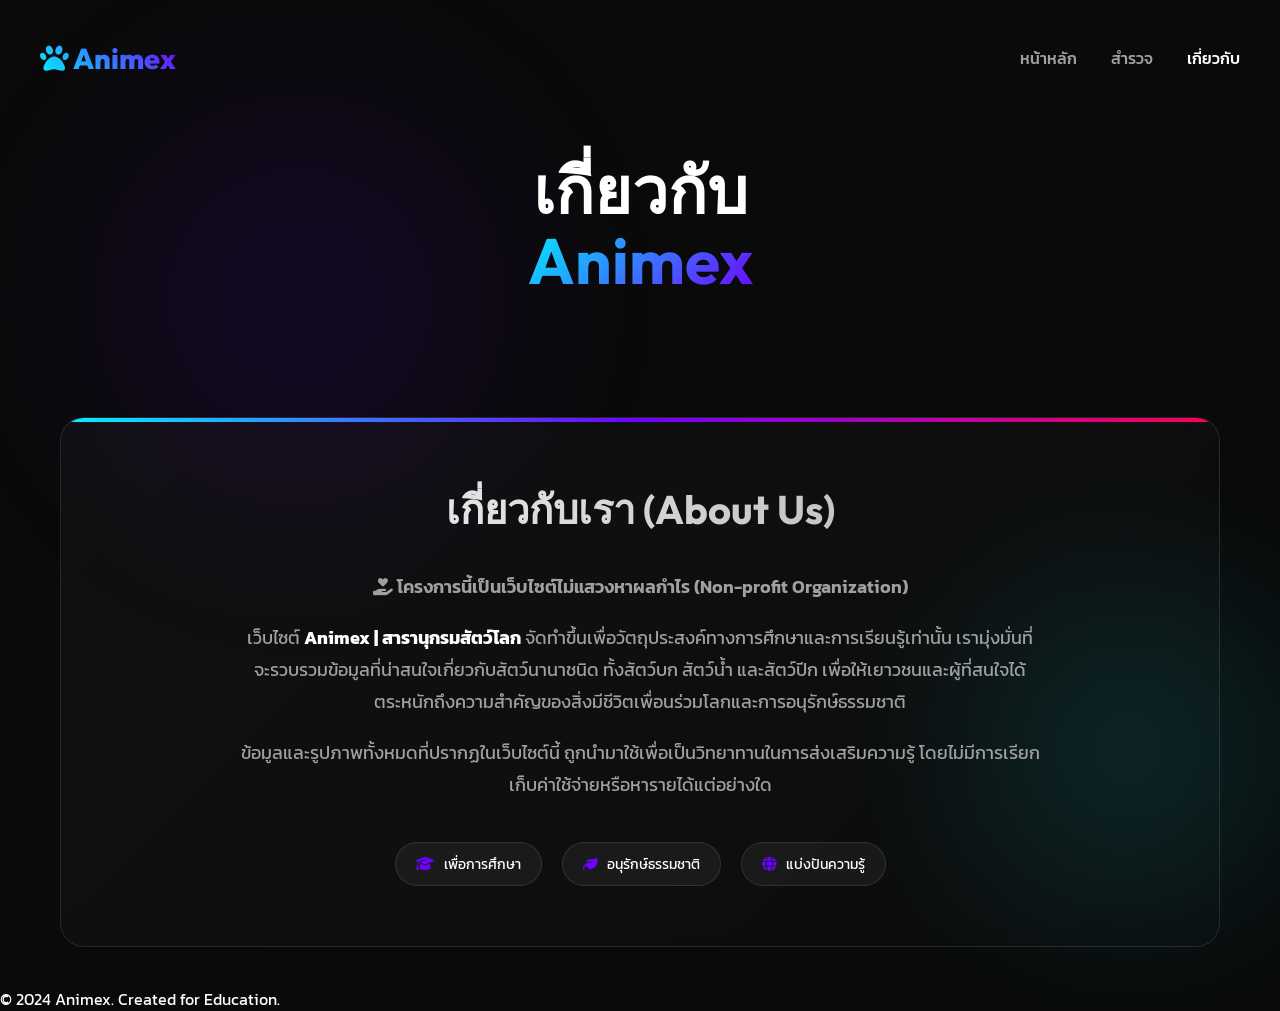
==== about.html @ 63bcd6d8 "Initial commit" ====
<!DOCTYPE html>
<html lang="th">

<head>
    <meta charset="UTF-8">
    <meta name="viewport" content="width=device-width, initial-scale=1.0">
    <title>About Us - World of Animals | สารานุกรมสัตว์โลก</title>
    <meta name="description" content="About Animex - A non-profit educational platform about animals.">

    <!-- Google Fonts -->
    <link rel="preconnect" href="https://fonts.googleapis.com">
    <link rel="preconnect" href="https://fonts.gstatic.com" crossorigin>
    <link
        href="https://fonts.googleapis.com/css2?family=Kanit:wght@300;400;600;700&family=Outfit:wght@300;400;600;800&display=swap"
        rel="stylesheet">

    <!-- Icons -->
    <link rel="stylesheet" href="https://cdnjs.cloudflare.com/ajax/libs/font-awesome/6.4.0/css/all.min.css">

    <link rel="stylesheet" href="styles.css">
</head>

<body>
    <div class="background-glob"></div>
    <div class="background-glob-2"></div>

    <header class="main-header">
        <nav class="navbar">
            <div class="logo">
                <i class="fa-solid fa-paw"></i> Animex
            </div>
            <div class="nav-links">
                <a href="index.html">หน้าหลัก</a>
                <a href="index.html#explore">สำรวจ</a>
                <a href="#" class="active">เกี่ยวกับ</a>
            </div>
        </nav>

        <div class="hero" style="min-height: auto; padding-bottom: 20px;">
            <h1>เกี่ยวกับ<br><span class="gradient-text">Animex</span></h1>
        </div>
    </header>

    <main class="container">
        <section class="about-section" style="margin-top: 20px;">
            <div class="about-content">
                <h2>เกี่ยวกับเรา (About Us)</h2>
                <p class="highlight-text"><i class="fa-solid fa-hand-holding-heart"></i>
                    โครงการนี้เป็นเว็บไซต์ไม่แสวงหาผลกำไร (Non-profit Organization)</p>
                <p>
                    เว็บไซต์ <strong>Animex | สารานุกรมสัตว์โลก</strong>
                    จัดทำขึ้นเพื่อวัตถุประสงค์ทางการศึกษาและการเรียนรู้เท่านั้น
                    เรามุ่งมั่นที่จะรวบรวมข้อมูลที่น่าสนใจเกี่ยวกับสัตว์นานาชนิด ทั้งสัตว์บก สัตว์น้ำ และสัตว์ปีก
                    เพื่อให้เยาวชนและผู้ที่สนใจได้ตระหนักถึงความสำคัญของสิ่งมีชีวิตเพื่อนร่วมโลกและการอนุรักษ์ธรรมชาติ
                </p>
                <p>
                    ข้อมูลและรูปภาพทั้งหมดที่ปรากฏในเว็บไซต์นี้ ถูกนำมาใช้เพื่อเป็นวิทยาทานในการส่งเสริมความรู้
                    โดยไม่มีการเรียกเก็บค่าใช้จ่ายหรือหารายได้แต่อย่างใด
                </p>
                <div class="mission-tags">
                    <span><i class="fa-solid fa-graduation-cap"></i> เพื่อการศึกษา</span>
                    <span><i class="fa-solid fa-leaf"></i> อนุรักษ์ธรรมชาติ</span>
                    <span><i class="fa-solid fa-globe"></i> แบ่งปันความรู้</span>
                </div>
            </div>
        </section>
    </main>

    <footer class="main-footer">
        <p>&copy; 2024 Animex. Created for Education.</p>
    </footer>
</body>

</html>
---- styles.css ----
:root {
    --primary: #00f2ff;
    --secondary: #7000ff;
    --accent: #ff0055;
    --bg-dark: #0a0a0a;
    --bg-card: rgba(255, 255, 255, 0.05);
    --text-main: #ffffff;
    --text-muted: #a0a0a0;
    --font-heading: 'Outfit', sans-serif;
    --font-body: 'Kanit', sans-serif;
    --glass-border: 1px solid rgba(255, 255, 255, 0.1);
    --radius: 16px;
    --transition: all 0.3s cubic-bezier(0.4, 0, 0.2, 1);
}

* {
    margin: 0;
    padding: 0;
    box-sizing: border-box;
}

body {
    background-color: var(--bg-dark);
    color: var(--text-main);
    font-family: var(--font-body);
    overflow-x: hidden;
    min-height: 100vh;
}

/* Background Effects */
.background-glob,
.background-glob-2 {
    position: fixed;
    width: 600px;
    height: 600px;
    background: radial-gradient(circle, var(--secondary) 0%, transparent 70%);
    opacity: 0.15;
    filter: blur(80px);
    z-index: -1;
    border-radius: 50%;
    animation: drift 20s infinite alternate;
}

.background-glob-2 {
    background: radial-gradient(circle, var(--primary) 0%, transparent 70%);
    bottom: -100px;
    right: -100px;
    width: 500px;
    height: 500px;
    animation-delay: -10s;
}

@keyframes drift {
    0% {
        transform: translate(0, 0);
    }

    100% {
        transform: translate(50px, 50px);
    }
}

/* Layout */
.container {
    max-width: 1200px;
    margin: 0 auto;
    padding: 40px 20px;
}

/* Header */
.main-header {
    padding: 20px 40px;
    text-align: center;
}

.navbar {
    display: flex;
    justify-content: space-between;
    align-items: center;
    padding: 20px 0;
    margin-bottom: 60px;
}

.logo {
    font-family: var(--font-heading);
    font-size: 1.8rem;
    font-weight: 800;
    background: linear-gradient(45deg, var(--primary), var(--secondary));
    -webkit-background-clip: text;
    -webkit-text-fill-color: transparent;
}

.nav-links a {
    color: var(--text-muted);
    text-decoration: none;
    margin-left: 30px;
    font-weight: 500;
    transition: var(--transition);
}

.nav-links a:hover,
.nav-links a.active {
    color: var(--text-main);
}

.hero h1 {
    font-family: var(--font-heading);
    font-size: 4rem;
    line-height: 1.1;
    margin-bottom: 20px;
}

.gradient-text {
    background: linear-gradient(135deg, var(--primary), var(--secondary));
    -webkit-background-clip: text;
    -webkit-text-fill-color: transparent;
}

.hero p {
    font-size: 1.2rem;
    color: var(--text-muted);
    max-width: 600px;
    margin: 0 auto 40px;
}

.btn-primary {
    display: inline-block;
    padding: 12px 32px;
    background: linear-gradient(90deg, var(--secondary), var(--accent));
    color: white;
    text-decoration: none;
    border-radius: 30px;
    font-weight: 600;
    transition: var(--transition);
    box-shadow: 0 10px 20px rgba(112, 0, 255, 0.3);
}

.btn-primary:hover {
    transform: translateY(-3px);
    box-shadow: 0 15px 30px rgba(112, 0, 255, 0.5);
}

/* Filters */
.filters {
    margin-bottom: 50px;
    text-align: center;
}

.filters h2 {
    font-family: var(--font-heading);
    margin-bottom: 30px;
    font-weight: 600;
}

.filter-buttons {
    display: flex;
    justify-content: center;
    gap: 15px;
    flex-wrap: wrap;
}

.filter-btn {
    background: var(--bg-card);
    border: var(--glass-border);
    color: var(--text-muted);
    padding: 10px 24px;
    border-radius: 30px;
    cursor: pointer;
    font-family: var(--font-body);
    font-size: 1rem;
    transition: var(--transition);
    backdrop-filter: blur(10px);
}

.filter-btn:hover {
    background: rgba(255, 255, 255, 0.1);
    color: var(--text-main);
}

.filter-btn.active {
    background: var(--text-main);
    color: var(--bg-dark);
    border-color: var(--text-main);
    font-weight: 600;
}

/* Grid */
.animals-grid {
    display: grid;
    grid-template-columns: repeat(auto-fill, minmax(300px, 1fr));
    gap: 30px;
}

.animal-card {
    background: var(--bg-card);
    border: var(--glass-border);
    border-radius: var(--radius);
    overflow: hidden;
    cursor: pointer;
    transition: var(--transition);
    position: relative;
    backdrop-filter: blur(10px);
}

.animal-card:hover {
    transform: translateY(-10px);
    border-color: rgba(255, 255, 255, 0.3);
    box-shadow: 0 20px 40px rgba(0, 0, 0, 0.4);
}

.card-image {
    height: 220px;
    width: 100%;
    object-fit: cover;
    transition: var(--transition);
}

.animal-card:hover .card-image {
    transform: scale(1.05);
}

.card-info {
    padding: 24px;
}

.card-badge {
    display: inline-block;
    padding: 4px 12px;
    border-radius: 20px;
    font-size: 0.8rem;
    text-transform: uppercase;
    letter-spacing: 1px;
    margin-bottom: 12px;
    font-weight: 600;
}

.badge-land {
    background: rgba(255, 179, 0, 0.2);
    color: #ffb300;
}

.badge-water {
    background: rgba(0, 242, 255, 0.2);
    color: #00f2ff;
}

.badge-poultry {
    background: rgba(255, 0, 85, 0.2);
    color: #ff0055;
}

.card-info h3 {
    font-family: var(--font-heading);
    font-size: 1.5rem;
    margin-bottom: 10px;
}

.card-info p {
    color: var(--text-muted);
    font-size: 0.95rem;
    line-height: 1.5;
}

/* Modal */
.modal {
    display: none;
    position: fixed;
    top: 0;
    left: 0;
    width: 100%;
    height: 100%;
    background: rgba(0, 0, 0, 0.8);
    z-index: 1000;
    justify-content: center;
    align-items: center;
    backdrop-filter: blur(5px);
    opacity: 0;
    transition: opacity 0.3s;
}

.modal.show {
    display: flex;
    opacity: 1;
}

.modal-content {
    background: #1a1a1a;
    width: 90%;
    max-width: 800px;
    border-radius: 24px;
    border: var(--glass-border);
    position: relative;
    overflow: hidden;
    transform: scale(0.9);
    transition: transform 0.3s cubic-bezier(0.18, 0.89, 0.32, 1.28);
    box-shadow: 0 50px 100px rgba(0, 0, 0, 0.5);
}

.modal.show .modal-content {
    transform: scale(1);
}

.close-modal {
    position: absolute;
    top: 20px;
    right: 20px;
    color: white;
    font-size: 2rem;
    cursor: pointer;
    z-index: 10;
    background: rgba(0, 0, 0, 0.5);
    width: 40px;
    height: 40px;
    border-radius: 50%;
    display: flex;
    justify-content: center;
    align-items: center;
    transition: var(--transition);
}

.close-modal:hover {
    background: var(--accent);
}

.modal-body {
    display: flex;
    flex-wrap: wrap;
}

.modal-img {
    flex: 1;
    min-width: 300px;
    height: 400px;
    object-fit: cover;
}

.modal-details {
    flex: 1;
    min-width: 300px;
    padding: 40px;
    display: flex;
    flex-direction: column;
    justify-content: center;
}

.modal-details h2 {
    font-family: var(--font-heading);
    font-size: 2.5rem;
    margin-bottom: 15px;
    background: linear-gradient(90deg, #fff, #aaa);
    -webkit-background-clip: text;
    -webkit-text-fill-color: transparent;
}

.detail-row {
    margin-bottom: 20px;
    border-bottom: 1px solid rgba(255, 255, 255, 0.1);
    padding-bottom: 10px;
}

.detail-row span.label {
    display: block;
    font-size: 0.8rem;
    text-transform: uppercase;
    color: var(--text-muted);
    margin-bottom: 5px;
    letter-spacing: 1px;
}

.detail-row span.value {
    font-size: 1.1rem;
    color: var(--text-main);
}

@media (max-width: 768px) {
    .hero h1 {
        font-size: 2.5rem;
    }

    .modal-body {
        flex-direction: column;
    }

    .modal-img {
        height: 250px;
    }

    .modal-details {
        padding: 30px;
    }
}

/* About Section */
.about-section {
    margin-top: 80px;
    padding: 60px;
    background: linear-gradient(135deg, rgba(255, 255, 255, 0.03), rgba(255, 255, 255, 0.01));
    border-radius: 24px;
    border: var(--glass-border);
    backdrop-filter: blur(10px);
    text-align: center;
    position: relative;
    overflow: hidden;
}

.about-section::before {
    content: '';
    position: absolute;
    top: 0;
    left: 0;
    width: 100%;
    height: 4px;
    background: linear-gradient(90deg, var(--primary), var(--secondary), var(--accent));
}

.about-content h2 {
    font-family: var(--font-heading);
    font-size: 2.5rem;
    margin-bottom: 30px;
    background: linear-gradient(90deg, #fff, #aaa);
    -webkit-background-clip: text;
    -webkit-text-fill-color: transparent;
}

.highlight-text {
    font-size: 1.5rem;
    color: var(--primary);
    font-weight: 600;
    margin-bottom: 25px;
}

.about-content p {
    color: var(--text-muted);
    line-height: 1.8;
    font-size: 1.1rem;
    max-width: 800px;
    margin: 0 auto 20px;
}

.about-content p strong {
    color: var(--text-main);
}

.mission-tags {
    display: flex;
    justify-content: center;
    gap: 20px;
    margin-top: 40px;
    flex-wrap: wrap;
}

.mission-tags span {
    background: rgba(255, 255, 255, 0.05);
    padding: 10px 20px;
    border-radius: 30px;
    color: var(--text-main);
    font-size: 0.9rem;
    border: 1px solid rgba(255, 255, 255, 0.1);
    display: flex;
    align-items: center;
    gap: 10px;
}

.mission-tags span i {
    color: var(--secondary);
}
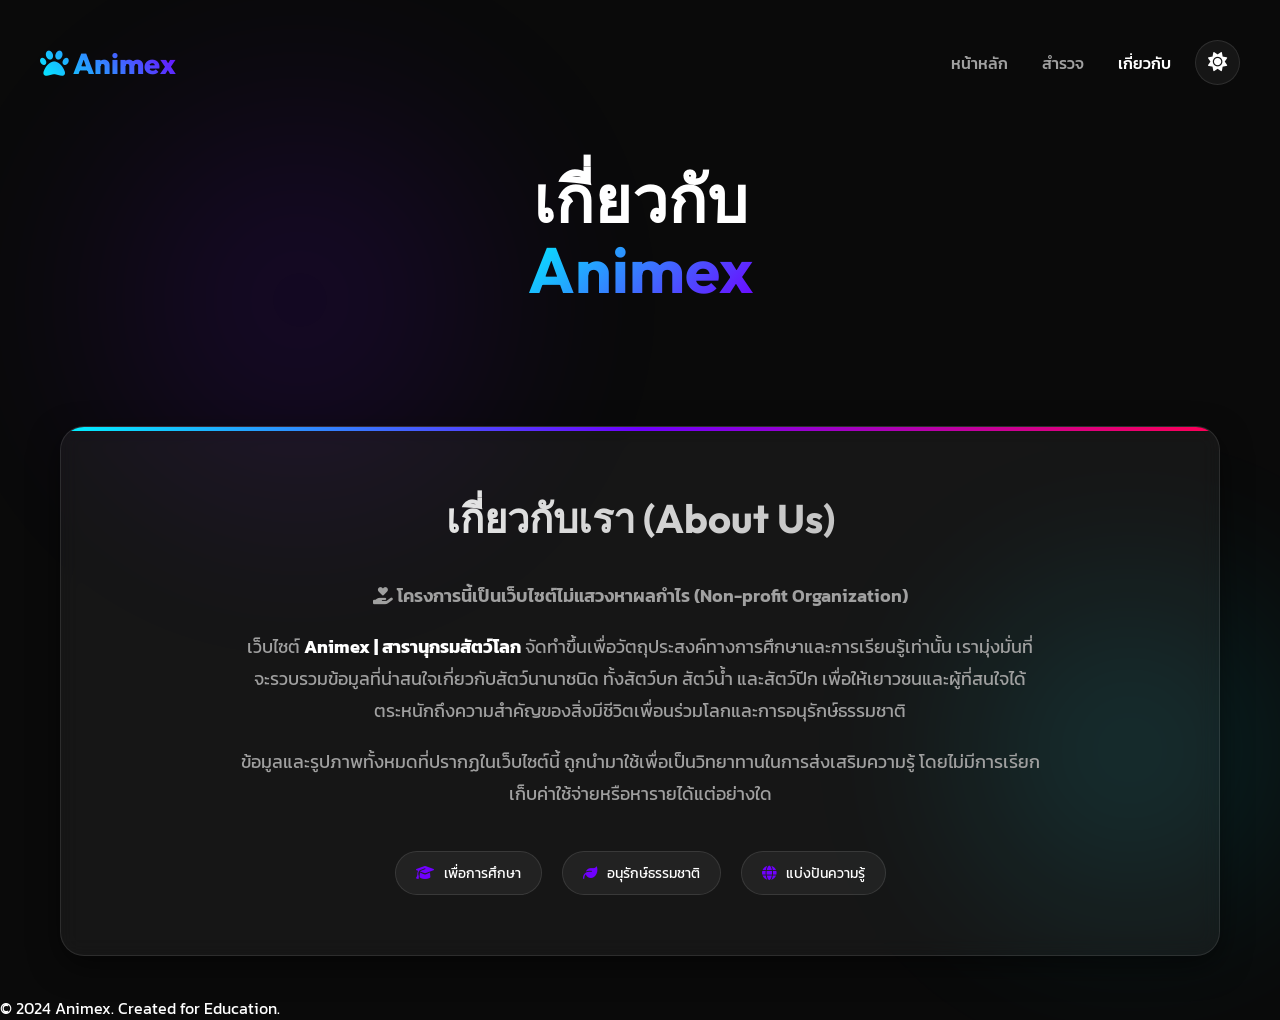
==== commit 42c35a2f: "Finalize advanced features: Search, Theme Toggle, Fun Facts, and About page fixes" ====
--- a/about.html
+++ b/about.html
@@ -32,7 +32,10 @@
             <div class="nav-links">
                 <a href="index.html">หน้าหลัก</a>
                 <a href="index.html#explore">สำรวจ</a>
-                <a href="#" class="active">เกี่ยวกับ</a>
+                <a href="about.html" class="active">เกี่ยวกับ</a>
+                <button id="themeToggle" class="theme-toggle">
+                    <i class="fa-solid fa-moon"></i>
+                </button>
             </div>
         </nav>
 
@@ -69,6 +72,7 @@
     <footer class="main-footer">
         <p>&copy; 2024 Animex. Created for Education.</p>
     </footer>
+    <script src="about-script.js"></script>
 </body>
 
 </html>
--- a/styles.css
+++ b/styles.css
@@ -1,9 +1,11 @@
 :root {
+    /* Dark Theme (Default) */
     --primary: #00f2ff;
     --secondary: #7000ff;
     --accent: #ff0055;
     --bg-dark: #0a0a0a;
     --bg-card: rgba(255, 255, 255, 0.05);
+    --bg-modal: #1a1a1a;
     --text-main: #ffffff;
     --text-muted: #a0a0a0;
     --font-heading: 'Outfit', sans-serif;
@@ -11,6 +13,18 @@
     --glass-border: 1px solid rgba(255, 255, 255, 0.1);
     --radius: 16px;
     --transition: all 0.3s cubic-bezier(0.4, 0, 0.2, 1);
+    --shadow: 0 10px 30px rgba(0, 0, 0, 0.5);
+    --gradient-title: linear-gradient(90deg, #ffffff, #aaaaaa);
+}
+
+[data-theme="light"] {
+    --bg-dark: #f0f2f5;
+    --bg-card: #ffffff;
+    --bg-modal: #ffffff;
+    --text-main: #1a1a1a;
+    --text-muted: #5f6368;
+    --glass-border: 1px solid rgba(0, 0, 0, 0.1);
+    --gradient-title: linear-gradient(90deg, #1a1a1a, #555);
 }
 
 * {
@@ -86,6 +100,7 @@
     font-size: 1.8rem;
     font-weight: 800;
     background: linear-gradient(45deg, var(--primary), var(--secondary));
+    background-clip: text;
     -webkit-background-clip: text;
     -webkit-text-fill-color: transparent;
 }
@@ -103,6 +118,48 @@
     color: var(--text-main);
 }
 
+.theme-toggle {
+    background: var(--bg-card);
+    border: var(--glass-border);
+    color: var(--text-main);
+    width: 45px;
+    height: 45px;
+    border-radius: 50%;
+    cursor: pointer;
+    margin-left: 20px;
+    transition: var(--transition);
+    display: inline-flex;
+    align-items: center;
+    justify-content: center;
+    font-size: 1.2rem;
+}
+
+.theme-toggle:hover {
+    transform: rotate(30deg) scale(1.1);
+    background: rgba(255, 255, 255, 0.1);
+}
+
+/* Fun Fact Card */
+.fun-fact-card {
+    max-width: 500px;
+    margin: 0 auto 30px;
+    background: linear-gradient(135deg, rgba(0, 242, 255, 0.1), rgba(112, 0, 255, 0.1));
+    border: var(--glass-border);
+    padding: 15px 25px;
+    border-radius: 20px;
+    font-size: 0.95rem;
+    color: var(--text-main);
+    display: flex;
+    align-items: center;
+    gap: 15px;
+    backdrop-filter: blur(10px);
+}
+
+.fun-fact-card::before {
+    content: '💡';
+    font-size: 1.5rem;
+}
+
 .hero h1 {
     font-family: var(--font-heading);
     font-size: 4rem;
@@ -112,6 +169,7 @@
 
 .gradient-text {
     background: linear-gradient(135deg, var(--primary), var(--secondary));
+    background-clip: text;
     -webkit-background-clip: text;
     -webkit-text-fill-color: transparent;
 }
@@ -157,6 +215,57 @@
     justify-content: center;
     gap: 15px;
     flex-wrap: wrap;
+}
+
+/* Search and Advanced Filters */
+.search-wrap {
+    display: flex;
+    gap: 20px;
+    max-width: 800px;
+    margin: 0 auto 30px;
+    flex-wrap: wrap;
+}
+
+.search-box,
+.filter-select {
+    flex: 1;
+    min-width: 250px;
+    background: var(--bg-card);
+    border: var(--glass-border);
+    border-radius: 30px;
+    padding: 5px 20px;
+    display: flex;
+    align-items: center;
+    gap: 12px;
+    transition: var(--transition);
+}
+
+.search-box:focus-within,
+.filter-select:focus-within {
+    border-color: var(--primary);
+    box-shadow: 0 0 15px rgba(0, 242, 255, 0.2);
+}
+
+.search-box input,
+.filter-select select {
+    background: transparent;
+    border: none;
+    color: var(--text-main);
+    padding: 10px 0;
+    width: 100%;
+    font-family: var(--font-body);
+    font-size: 1rem;
+    outline: none;
+}
+
+.filter-select select option {
+    background: var(--bg-dark);
+    color: var(--text-main);
+}
+
+.search-box i,
+.filter-select i {
+    color: var(--primary);
 }
 
 .filter-btn {
@@ -184,6 +293,29 @@
     font-weight: 600;
 }
 
+/* Recommended Section */
+.recommended-section {
+    margin-bottom: 80px;
+    padding: 40px;
+    background: linear-gradient(135deg, rgba(112, 0, 255, 0.05), transparent);
+    border-radius: 30px;
+    border: var(--glass-border);
+}
+
+.section-title {
+    font-family: var(--font-heading);
+    font-size: 2rem;
+    margin-bottom: 30px;
+    display: flex;
+    align-items: center;
+    gap: 15px;
+}
+
+.section-title i {
+    color: #ffd700;
+    text-shadow: 0 0 10px rgba(255, 215, 0, 0.5);
+}
+
 /* Grid */
 .animals-grid {
     display: grid;
@@ -192,14 +324,18 @@
 }
 
 .animal-card {
-    background: var(--bg-card);
-    border: var(--glass-border);
-    border-radius: var(--radius);
-    overflow: hidden;
-    cursor: pointer;
-    transition: var(--transition);
-    position: relative;
-    backdrop-filter: blur(10px);
+    box-shadow: var(--shadow);
+    opacity: 0;
+    transform: translateY(30px);
+    transition: var(--transition), opacity 0.6s ease, transform 0.6s ease;
+}
+
+.animal-card.visible,
+.section-title.visible,
+.filters.visible,
+.recommended-section.visible {
+    opacity: 1;
+    transform: translateY(0);
 }
 
 .animal-card:hover {
@@ -284,7 +420,7 @@
 }
 
 .modal-content {
-    background: #1a1a1a;
+    background: var(--bg-modal);
     width: 90%;
     max-width: 800px;
     border-radius: 24px;
@@ -347,7 +483,8 @@
     font-family: var(--font-heading);
     font-size: 2.5rem;
     margin-bottom: 15px;
-    background: linear-gradient(90deg, #fff, #aaa);
+    background: var(--gradient-title);
+    background-clip: text;
     -webkit-background-clip: text;
     -webkit-text-fill-color: transparent;
 }
@@ -394,13 +531,14 @@
 .about-section {
     margin-top: 80px;
     padding: 60px;
-    background: linear-gradient(135deg, rgba(255, 255, 255, 0.03), rgba(255, 255, 255, 0.01));
+    background: var(--bg-card);
     border-radius: 24px;
     border: var(--glass-border);
     backdrop-filter: blur(10px);
     text-align: center;
     position: relative;
     overflow: hidden;
+    box-shadow: var(--shadow);
 }
 
 .about-section::before {
@@ -417,7 +555,8 @@
     font-family: var(--font-heading);
     font-size: 2.5rem;
     margin-bottom: 30px;
-    background: linear-gradient(90deg, #fff, #aaa);
+    background: var(--gradient-title);
+    background-clip: text;
     -webkit-background-clip: text;
     -webkit-text-fill-color: transparent;
 }
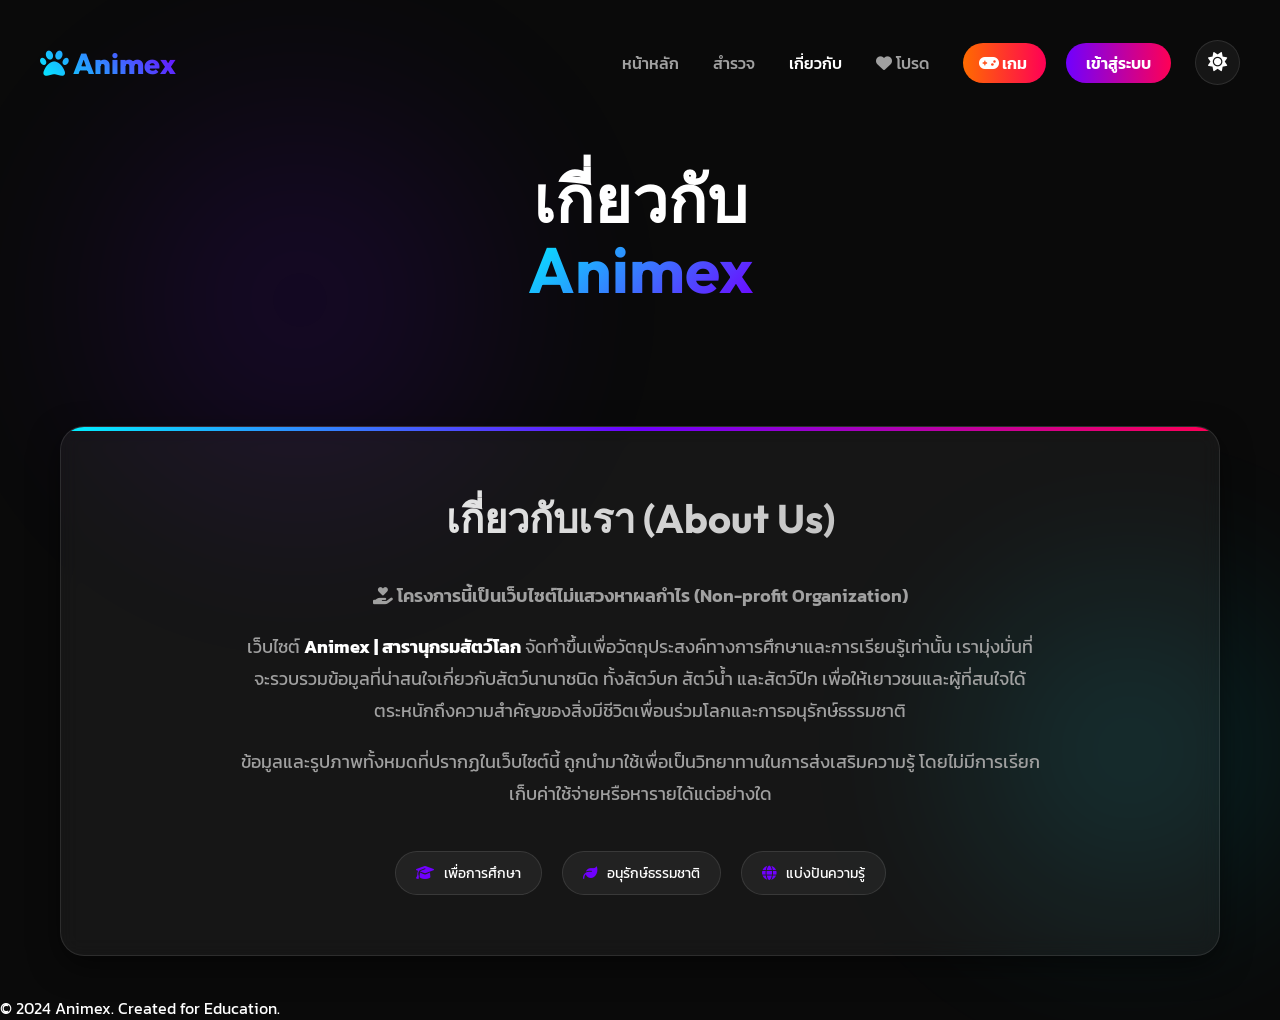
==== commit 45768c46: "Add favorites system, game page, and login protection Features added: - Favorites system with heart " ====
--- a/about.html
+++ b/about.html
@@ -33,6 +33,17 @@
                 <a href="index.html">หน้าหลัก</a>
                 <a href="index.html#explore">สำรวจ</a>
                 <a href="about.html" class="active">เกี่ยวกับ</a>
+                <a href="favorites.html" style="position: relative;">
+                    <i class="fa-solid fa-heart"></i> โปรด
+                    <span id="favoritesCount" class="favorites-badge" style="display: none;">0</span>
+                </a>
+                <a href="game.html"
+                    style="padding: 8px 16px; background: linear-gradient(90deg, #ff6b00, #ff0055); border-radius: 20px; color: white; font-weight: 600;">
+                    <i class="fa-solid fa-gamepad"></i> เกม
+                </a>
+                <span id="userGreeting" style="color: var(--primary); margin-left: 20px; display: none;"></span>
+                <a href="login.html" id="authButton"
+                    style="margin-left: 20px; padding: 8px 20px; background: linear-gradient(90deg, var(--secondary), var(--accent)); border-radius: 20px; color: white; font-weight: 600;">เข้าสู่ระบบ</a>
                 <button id="themeToggle" class="theme-toggle">
                     <i class="fa-solid fa-moon"></i>
                 </button>
@@ -72,7 +83,29 @@
     <footer class="main-footer">
         <p>&copy; 2024 Animex. Created for Education.</p>
     </footer>
+    <script src="auth.js"></script>
+    <script src="favorites.js"></script>
     <script src="about-script.js"></script>
+    <script>
+        // Check authentication status and update UI
+        document.addEventListener('DOMContentLoaded', () => {
+            const currentUser = localStorage.getItem('currentUser');
+            const userGreeting = document.getElementById('userGreeting');
+            const authButton = document.getElementById('authButton');
+
+            if (currentUser) {
+                const user = JSON.parse(currentUser);
+                userGreeting.textContent = `สวัสดี, ${user.name}`;
+                userGreeting.style.display = 'inline';
+                authButton.textContent = 'ออกจากระบบ';
+                authButton.href = '#';
+                authButton.onclick = (e) => {
+                    e.preventDefault();
+                    logout();
+                };
+            }
+        });
+    </script>
 </body>
 
 </html>
--- a/styles.css
+++ b/styles.css
@@ -355,6 +355,68 @@
     transform: scale(1.05);
 }
 
+.card-actions {
+    position: absolute;
+    top: 15px;
+    right: 15px;
+    display: flex;
+    flex-direction: column;
+    gap: 10px;
+    z-index: 5;
+    opacity: 0;
+    transform: translateX(10px);
+    transition: var(--transition);
+}
+
+.animal-card:hover .card-actions {
+    opacity: 1;
+    transform: translateX(0);
+}
+
+.action-btn {
+    width: 35px;
+    height: 35px;
+    border-radius: 50%;
+    background: rgba(0, 0, 0, 0.6);
+    backdrop-filter: blur(5px);
+    border: 1px solid rgba(255, 255, 255, 0.2);
+    color: white;
+    display: flex;
+    align-items: center;
+    justify-content: center;
+    cursor: pointer;
+    transition: var(--transition);
+}
+
+.action-btn:hover {
+    background: var(--primary);
+    transform: scale(1.1);
+}
+
+.action-btn.active {
+    background: var(--accent);
+    border-color: var(--accent);
+}
+
+.favorite-btn.active {
+    background: #ff0055;
+    border-color: #ff0055;
+    animation: heartBeat 0.3s ease;
+}
+
+@keyframes heartBeat {
+
+    0%,
+    100% {
+        transform: scale(1);
+    }
+
+    50% {
+        transform: scale(1.2);
+    }
+}
+
+
 .card-info {
     padding: 24px;
 }
@@ -509,6 +571,39 @@
     color: var(--text-main);
 }
 
+.detail-row .stat-box .value {
+    font-size: 1rem;
+    color: var(--text-main);
+}
+
+/* Favorites Badge */
+.favorites-badge {
+    position: absolute;
+    top: -8px;
+    right: -8px;
+    background: var(--accent);
+    color: white;
+    font-size: 0.7rem;
+    font-weight: 700;
+    padding: 2px 6px;
+    border-radius: 10px;
+    min-width: 18px;
+    text-align: center;
+    animation: pulse 2s infinite;
+}
+
+@keyframes pulse {
+
+    0%,
+    100% {
+        transform: scale(1);
+    }
+
+    50% {
+        transform: scale(1.1);
+    }
+}
+
 @media (max-width: 768px) {
     .hero h1 {
         font-size: 2.5rem;
@@ -602,4 +697,177 @@
 
 .mission-tags span i {
     color: var(--secondary);
+}
+
+/* Comparison Dock */
+.compare-dock {
+    position: fixed;
+    bottom: -100px;
+    left: 50%;
+    transform: translateX(-50%);
+    background: rgba(26, 26, 26, 0.82);
+    backdrop-filter: blur(20px);
+    border: var(--glass-border);
+    padding: 15px 30px;
+    border-radius: 40px 40px 0 0;
+    display: flex;
+    align-items: center;
+    gap: 30px;
+    z-index: 900;
+    transition: bottom 0.5s cubic-bezier(0.18, 0.89, 0.32, 1.28);
+    box-shadow: 0 -10px 40px rgba(0, 0, 0, 0.5);
+}
+
+.compare-dock.show {
+    bottom: 0;
+}
+
+.compare-info {
+    font-size: 0.9rem;
+    color: var(--text-muted);
+}
+
+.compare-info span {
+    color: var(--primary);
+    font-weight: 700;
+    font-size: 1.2rem;
+}
+
+.compare-slots {
+    display: flex;
+    gap: 15px;
+}
+
+.compare-slot {
+    width: 60px;
+    height: 60px;
+    border-radius: 12px;
+    background: rgba(255, 255, 255, 0.05);
+    border: 2px dashed rgba(255, 255, 255, 0.1);
+    overflow: hidden;
+    position: relative;
+}
+
+.compare-slot img {
+    width: 100%;
+    height: 100%;
+    object-fit: cover;
+}
+
+.remove-slot {
+    position: absolute;
+    top: -5px;
+    right: -5px;
+    background: var(--accent);
+    color: white;
+    border: none;
+    border-radius: 50%;
+    width: 20px;
+    height: 20px;
+    font-size: 0.7rem;
+    cursor: pointer;
+    z-index: 2;
+}
+
+.btn-text {
+    background: none;
+    border: none;
+    color: var(--text-muted);
+    cursor: pointer;
+    font-family: var(--font-body);
+}
+
+.btn-text:hover {
+    color: var(--accent);
+}
+
+/* Comparison Modal */
+.compare-modal-content {
+    max-width: 1000px !important;
+    padding: 40px;
+}
+
+.compare-grid {
+    display: grid;
+    grid-template-columns: 1fr 1fr;
+    gap: 40px;
+    position: relative;
+    margin-top: 20px;
+}
+
+.compare-grid::after {
+    content: 'VS';
+    position: absolute;
+    top: 50%;
+    left: 50%;
+    transform: translate(-50%, -50%);
+    background: var(--gradient-title);
+    -webkit-background-clip: text;
+    -webkit-text-fill-color: transparent;
+    font-family: var(--font-heading);
+    font-size: 3rem;
+    font-weight: 800;
+    opacity: 0.3;
+}
+
+.compare-item {
+    text-align: center;
+}
+
+.compare-item img {
+    width: 100%;
+    height: 300px;
+    object-fit: cover;
+    border-radius: 20px;
+    margin-bottom: 20px;
+}
+
+.compare-item h2 {
+    font-family: var(--font-heading);
+    margin-bottom: 20px;
+}
+
+.compare-stats {
+    background: rgba(255, 255, 255, 0.05);
+    border-radius: 15px;
+    padding: 20px;
+}
+
+.stat-box {
+    margin-bottom: 15px;
+    padding-bottom: 10px;
+    border-bottom: 1px solid rgba(255, 255, 255, 0.1);
+    text-align: left;
+}
+
+.stat-box:last-child {
+    border-bottom: none;
+}
+
+.stat-box .label {
+    display: block;
+    font-size: 0.8rem;
+    color: var(--text-muted);
+    margin-bottom: 5px;
+}
+
+.stat-box .value {
+    color: var(--text-main);
+}
+
+@media (max-width: 768px) {
+    .compare-dock {
+        width: 100%;
+        border-radius: 0;
+        gap: 15px;
+        padding: 10px;
+    }
+
+    .compare-grid {
+        grid-template-columns: 1fr;
+    }
+
+    .compare-grid::after {
+        display: none;
+    }
 }
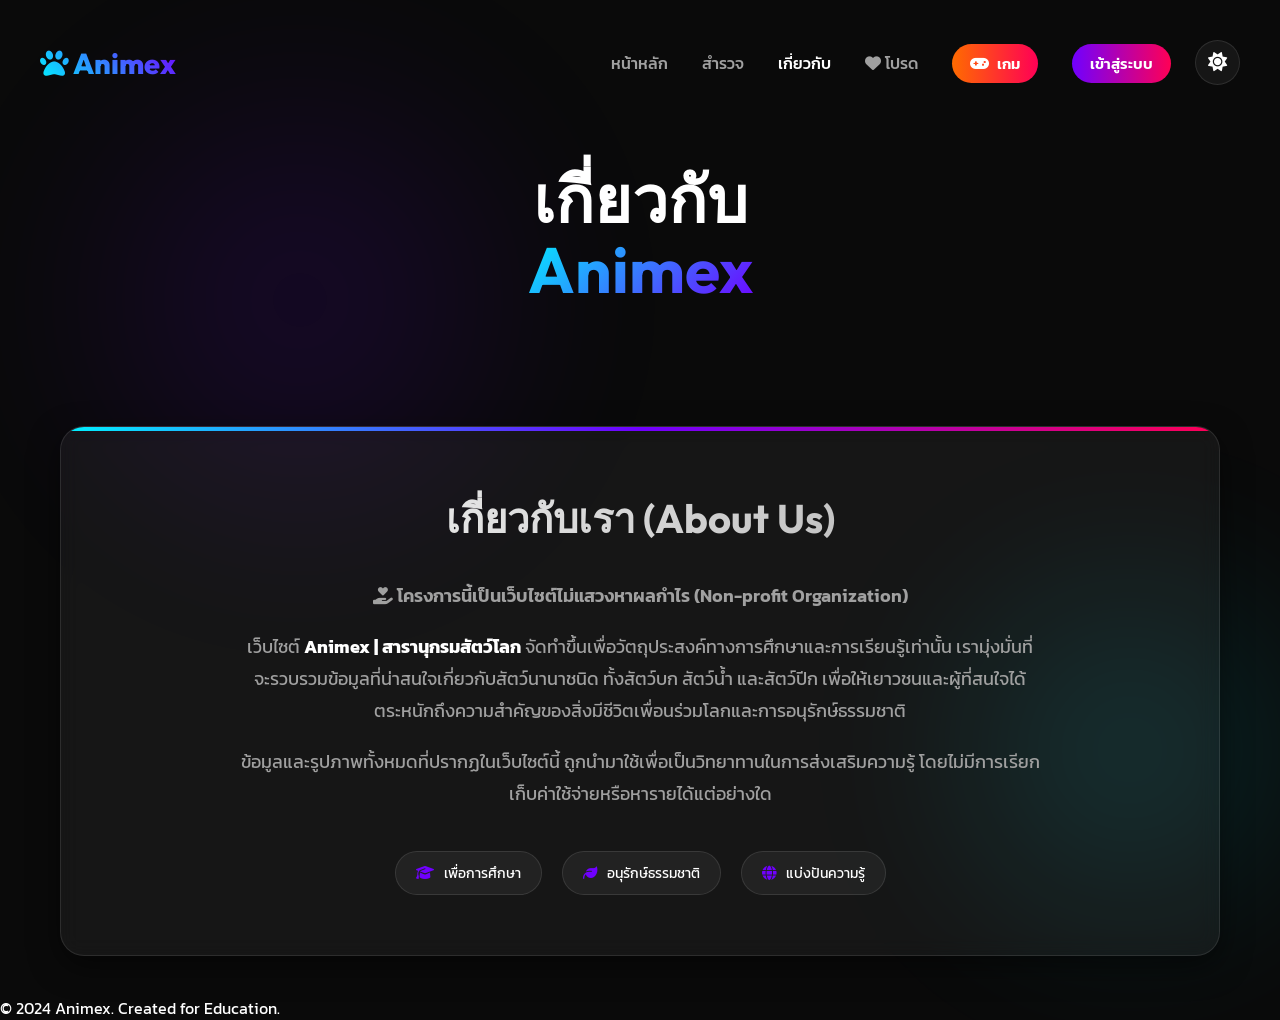
==== commit 249778ba: "Refine mobile UI: standardize buttons and optimize animal card grid" ====
--- a/about.html
+++ b/about.html
@@ -37,13 +37,11 @@
                     <i class="fa-solid fa-heart"></i> โปรด
                     <span id="favoritesCount" class="favorites-badge" style="display: none;">0</span>
                 </a>
-                <a href="game.html"
-                    style="padding: 8px 16px; background: linear-gradient(90deg, #ff6b00, #ff0055); border-radius: 20px; color: white; font-weight: 600;">
+                <a href="game.html" class="nav-btn btn-nav-game">
                     <i class="fa-solid fa-gamepad"></i> เกม
                 </a>
                 <span id="userGreeting" style="color: var(--primary); margin-left: 20px; display: none;"></span>
-                <a href="login.html" id="authButton"
-                    style="margin-left: 20px; padding: 8px 20px; background: linear-gradient(90deg, var(--secondary), var(--accent)); border-radius: 20px; color: white; font-weight: 600;">เข้าสู่ระบบ</a>
+                <a href="login.html" id="authButton" class="nav-btn btn-nav-auth">เข้าสู่ระบบ</a>
                 <button id="themeToggle" class="theme-toggle">
                     <i class="fa-solid fa-moon"></i>
                 </button>
--- a/styles.css
+++ b/styles.css
@@ -198,6 +198,34 @@
     box-shadow: 0 15px 30px rgba(112, 0, 255, 0.5);
 }
 
+/* Standardized Nav Buttons */
+.nav-btn {
+    padding: 8px 18px !important;
+    border-radius: 20px !important;
+    font-weight: 600 !important;
+    transition: var(--transition) !important;
+    display: inline-flex;
+    align-items: center;
+    gap: 8px;
+    font-size: 0.95rem;
+    text-decoration: none;
+    color: white !important;
+}
+
+.btn-nav-game {
+    background: linear-gradient(90deg, #ff6b00, #ff0055) !important;
+}
+
+.btn-nav-auth {
+    background: linear-gradient(90deg, var(--secondary), var(--accent)) !important;
+    margin-left: 15px;
+}
+
+.nav-btn:hover {
+    transform: translateY(-2px);
+    filter: brightness(1.1);
+}
+
 /* Filters */
 .filters {
     margin-bottom: 50px;
@@ -605,8 +633,107 @@
 }
 
 @media (max-width: 768px) {
+    .main-header {
+        padding: 15px 20px;
+    }
+
+    .navbar {
+        flex-direction: column;
+        gap: 20px;
+        margin-bottom: 40px;
+    }
+
+    .nav-links {
+        display: flex;
+        flex-wrap: wrap;
+        justify-content: center;
+        gap: 15px;
+    }
+
+    .nav-links a {
+        margin-left: 0;
+        font-size: 0.9rem;
+    }
+
     .hero h1 {
-        font-size: 2.5rem;
+        font-size: 2.2rem;
+    }
+
+    .hero p {
+        font-size: 1rem;
+        padding: 0 10px;
+        margin-bottom: 30px;
+    }
+
+    .btn-nav-auth {
+        margin-left: 0;
+    }
+
+    .nav-btn {
+        padding: 8px 15px !important;
+        font-size: 0.85rem !important;
+        width: auto;
+    }
+
+    .search-wrap {
+        flex-direction: column;
+        gap: 15px;
+    }
+
+    .search-box,
+    .filter-select {
+        min-width: 100%;
+    }
+
+    .filter-buttons {
+        gap: 8px;
+    }
+
+    .filter-btn {
+        padding: 8px 12px;
+        font-size: 0.85rem;
+    }
+
+    .recommended-section {
+        padding: 15px;
+        margin-bottom: 30px;
+    }
+
+    .section-title {
+        font-size: 1.3rem;
+        margin-bottom: 20px;
+    }
+
+    .animals-grid {
+        grid-template-columns: repeat(auto-fill, minmax(150px, 1fr));
+        gap: 15px;
+    }
+
+    .animal-card .card-image {
+        height: 140px;
+    }
+
+    .animal-card .card-info {
+        padding: 15px;
+    }
+
+    .animal-card h3 {
+        font-size: 1.1rem;
+        margin-bottom: 5px;
+    }
+
+    .animal-card p {
+        font-size: 0.8rem;
+        display: -webkit-box;
+        -webkit-line-clamp: 2;
+        line-clamp: 2;
+        -webkit-box-orient: vertical;
+        overflow: hidden;
+    }
+
+    .modal-content {
+        width: 95%;
+        border-radius: 20px;
     }
 
     .modal-body {
@@ -615,10 +742,49 @@
 
     .modal-img {
         height: 250px;
+        min-width: 100%;
     }
 
     .modal-details {
-        padding: 30px;
+        padding: 25px;
+        min-width: 100%;
+    }
+
+    .modal-details h2 {
+        font-size: 1.8rem;
+    }
+
+    /* Leaderboard responsive */
+    .leaderboard-section {
+        padding: 0 10px !important;
+        margin: 30px auto !important;
+    }
+
+    #homeLeaderboard {
+        padding: 15px !important;
+    }
+
+    #homeLeaderboard>div {
+        padding: 12px 10px !important;
+    }
+
+    #homeLeaderboard>div>div:first-child {
+        flex-direction: row !important;
+        /* Keep rank and name on same line if possible */
+        gap: 15px !important;
+    }
+
+    .rank-num {
+        font-size: 1.1rem !important;
+        min-width: 40px !important;
+    }
+
+    .player-name {
+        font-size: 1rem !important;
+    }
+
+    .final-score-display {
+        font-size: 1.2rem !important;
     }
 }
 
@@ -803,6 +969,7 @@
     transform: translate(-50%, -50%);
     background: var(--gradient-title);
     -webkit-background-clip: text;
+    background-clip: text;
     -webkit-text-fill-color: transparent;
     font-family: var(--font-heading);
     font-size: 3rem;
@@ -870,4 +1037,86 @@
     .compare-grid::after {
         display: none;
     }
+
+    .about-section {
+        padding: 30px 20px;
+    }
+
+    .about-content h2 {
+        font-size: 1.8rem;
+    }
+
+    .highlight-text {
+        font-size: 1.2rem;
+    }
+
+    /* Comparison Modal */
+    .compare-modal-content {
+        padding: 20px !important;
+    }
+
+    .compare-item img {
+        height: 200px;
+    }
+
+    .compare-item h2 {
+        font-size: 1.5rem;
+    }
+
+    .compare-stats {
+        padding: 15px;
+    }
+
+    /* Game interface refinements */
+    .option-btn {
+        padding: 15px !important;
+        font-size: 0.95rem !important;
+    }
+
+    .game-screen {
+        padding: 20px !important;
+    }
+
+    .feedback {
+        padding: 20px 30px !important;
+        font-size: 1.2rem !important;
+        width: 80%;
+        text-align: center;
+    }
+
+    .timer {
+        font-size: 1.5rem !important;
+    }
+}
+
+/* Leaderboard Tabs */
+.leaderboard-tabs {
+    display: flex;
+    justify-content: center;
+    gap: 10px;
+    margin-bottom: 20px;
+    flex-wrap: wrap;
+}
+
+.tab-btn {
+    padding: 8px 15px;
+    background: rgba(255, 255, 255, 0.05);
+    border: 1px solid rgba(255, 255, 255, 0.1);
+    border-radius: 20px;
+    color: var(--text-muted);
+    font-size: 0.85rem;
+    cursor: pointer;
+    transition: var(--transition);
+    font-family: var(--font-body);
+}
+
+.tab-btn:hover {
+    background: rgba(255, 255, 255, 0.1);
+    color: var(--text-main);
+}
+
+.tab-btn.active {
+    background: var(--primary);
+    color: white !important;
+    border-color: var(--primary);
 }
